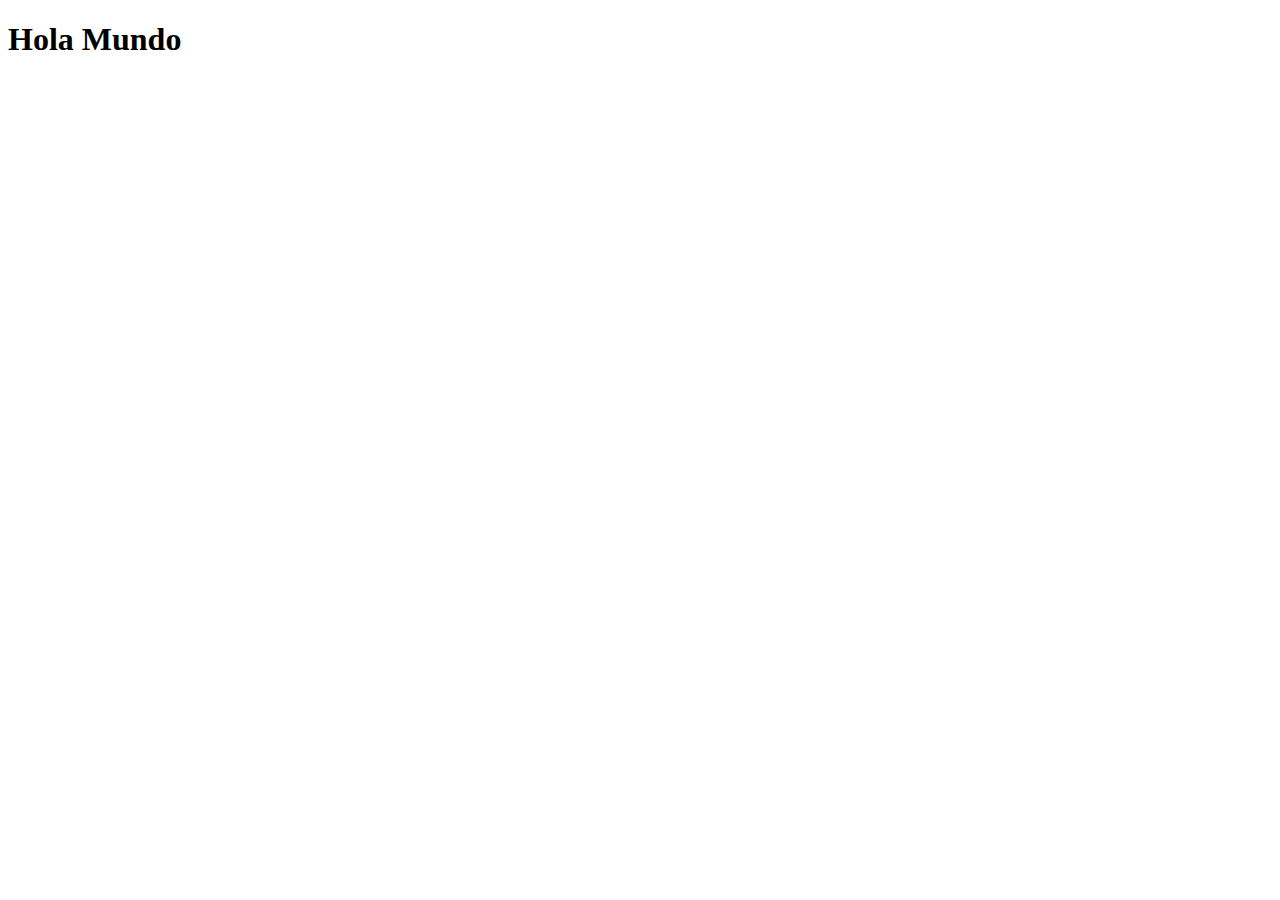
==== index.html @ de6125d1 "Add files via upload" ====
<!DOCTYPE html>
<html lang="en">
<head>
    <meta charset="UTF-8">
    <meta name="viewport" content="width=device-width, initial-scale=1.0">
    <title>Document</title>
</head>
<body>
    <h1> Hola Mundo </h1>
</body>
</html>
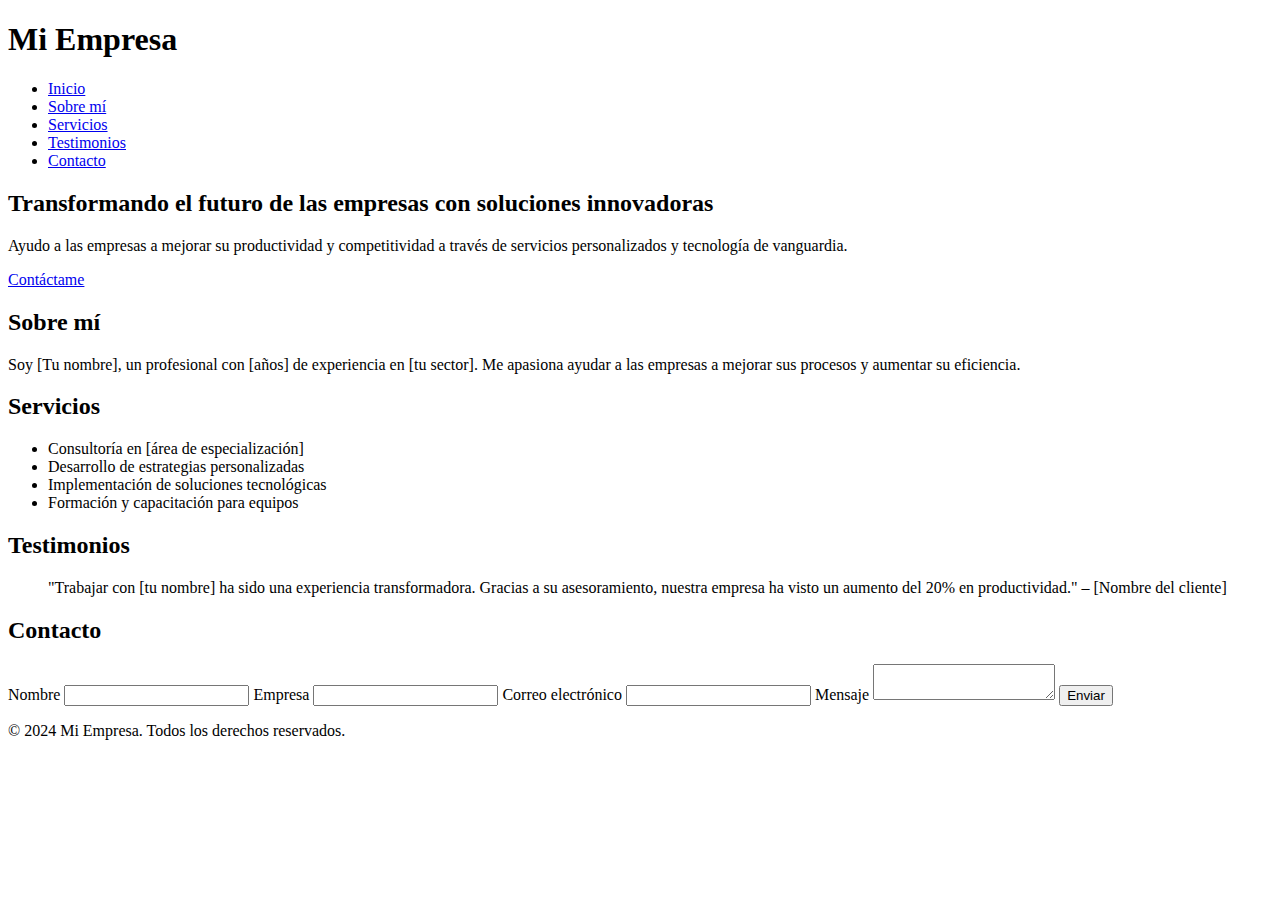
==== commit 8d3beef8: "Add files via upload" ====
--- a/index.html
+++ b/index.html
@@ -1,11 +1,93 @@
 <!DOCTYPE html>
-<html lang="en">
+<html lang="es">
 <head>
     <meta charset="UTF-8">
     <meta name="viewport" content="width=device-width, initial-scale=1.0">
-    <title>Document</title>
+    <title>Conócenos | Tu Empresa</title>
+    <link rel="stylesheet" href="./css/style.css">
 </head>
 <body>
-    <h1> Hola Mundo </h1>
+    <!-- Encabezado -->
+    <header>
+        <div class="logo">
+            <h1>Mi Empresa</h1>
+        </div>
+        <nav>
+            <ul>
+                <li><a href="#bienvenida">Inicio</a></li>
+                <li><a href="#sobre-mi">Sobre mí</a></li>
+                <li><a href="#servicios">Servicios</a></li>
+                <li><a href="#testimonios">Testimonios</a></li>
+                <li><a href="#contacto">Contacto</a></li>
+            </ul>
+        </nav>
+    </header>
+
+    <!-- Sección de bienvenida -->
+    <section id="bienvenida" class="hero">
+        <div class="hero-content">
+            <h2>Transformando el futuro de las empresas con soluciones innovadoras</h2>
+            <p>Ayudo a las empresas a mejorar su productividad y competitividad a través de servicios personalizados y tecnología de vanguardia.</p>
+            <a href="#contacto" class="cta-btn">Contáctame</a>
+        </div>
+    </section>
+
+    <!-- Sección sobre mí -->
+    <section id="sobre-mi">
+        <div class="container">
+            <h2>Sobre mí</h2>
+            <p>Soy [Tu nombre], un profesional con [años] de experiencia en [tu sector]. Me apasiona ayudar a las empresas a mejorar sus procesos y aumentar su eficiencia.</p>
+        </div>
+    </section>
+
+    <!-- Sección de servicios -->
+    <section id="servicios">
+        <div class="container">
+            <h2>Servicios</h2>
+            <ul>
+                <li>Consultoría en [área de especialización]</li>
+                <li>Desarrollo de estrategias personalizadas</li>
+                <li>Implementación de soluciones tecnológicas</li>
+                <li>Formación y capacitación para equipos</li>
+            </ul>
+        </div>
+    </section>
+
+    <!-- Sección de testimonios -->
+    <section id="testimonios">
+        <div class="container">
+            <h2>Testimonios</h2>
+            <blockquote>
+                "Trabajar con [tu nombre] ha sido una experiencia transformadora. Gracias a su asesoramiento, nuestra empresa ha visto un aumento del 20% en productividad." – [Nombre del cliente]
+            </blockquote>
+        </div>
+    </section>
+
+    <!-- Sección de contacto -->
+    <section id="contacto">
+        <div class="container">
+            <h2>Contacto</h2>
+            <form action="mailto:tu-email@dominio.com" method="post" enctype="text/plain">
+                <label for="nombre">Nombre</label>
+                <input type="text" id="nombre" name="nombre" required>
+
+                <label for="empresa">Empresa</label>
+                <input type="text" id="empresa" name="empresa">
+
+                <label for="email">Correo electrónico</label>
+                <input type="email" id="email" name="email" required>
+
+                <label for="mensaje">Mensaje</label>
+                <textarea id="mensaje" name="mensaje" required></textarea>
+
+                <button type="submit">Enviar</button>
+            </form>
+        </div>
+    </section>
+
+    <!-- Pie de página -->
+    <footer>
+        <p>&copy; 2024 Mi Empresa. Todos los derechos reservados.</p>
+    </footer>
 </body>
-</html>+</html>
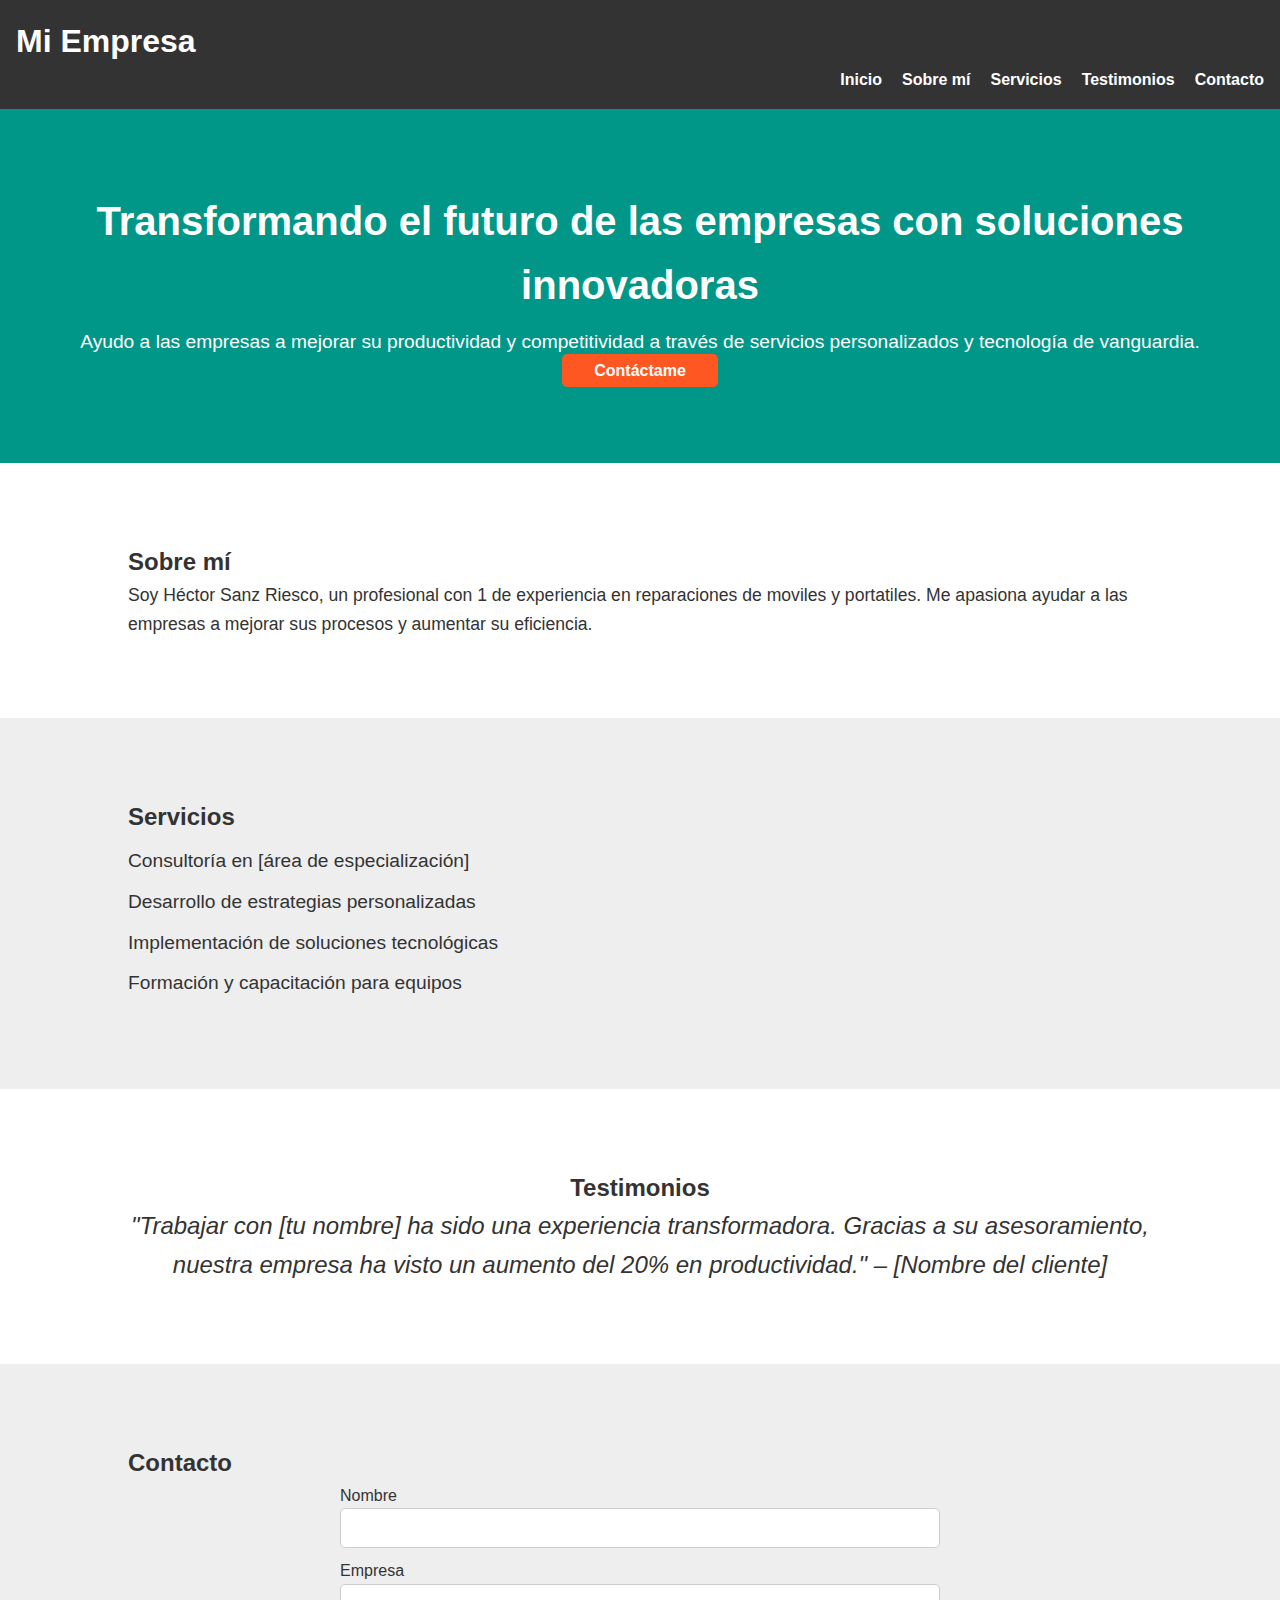
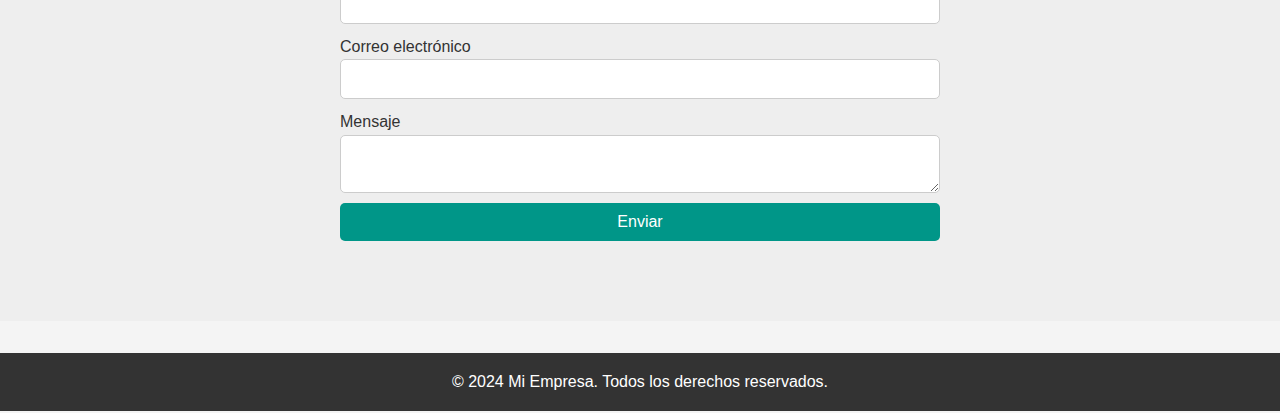
==== commit a2daf80a: "Update index.html" ====
--- a/index.html
+++ b/index.html
@@ -36,7 +36,7 @@
     <section id="sobre-mi">
         <div class="container">
             <h2>Sobre mí</h2>
-            <p>Soy [Tu nombre], un profesional con [años] de experiencia en [tu sector]. Me apasiona ayudar a las empresas a mejorar sus procesos y aumentar su eficiencia.</p>
+            <p>Soy Héctor Sanz Riesco, un profesional con 1 de experiencia en reparaciones de moviles y portatiles. Me apasiona ayudar a las empresas a mejorar sus procesos y aumentar su eficiencia.</p>
         </div>
     </section>
 
--- a/css/style.css
+++ b/css/style.css
@@ -0,0 +1,164 @@
+/* Reset de estilos */
+* {
+    margin: 0;
+    padding: 0;
+    box-sizing: border-box;
+}
+
+/* Fuentes y base */
+body {
+    font-family: Arial, sans-serif;
+    line-height: 1.6;
+    color: #333;
+    background-color: #f4f4f4;
+}
+
+a {
+    text-decoration: none;
+    color: inherit;
+}
+
+/* Encabezado */
+header {
+    background: #333;
+    color: #fff;
+    padding: 1rem;
+}
+
+header .logo h1 {
+    font-size: 2rem;
+}
+
+header nav ul {
+    list-style-type: none;
+    display: flex;
+    justify-content: flex-end;
+}
+
+header nav ul li {
+    margin-left: 20px;
+}
+
+header nav ul li a {
+    color: #fff;
+    font-weight: bold;
+}
+
+/* Sección Hero */
+.hero {
+    background: #009688;
+    color: white;
+    padding: 5rem 0;
+    text-align: center;
+}
+
+.hero h2 {
+    font-size: 2.5rem;
+}
+
+.hero p {
+    font-size: 1.2rem;
+    margin-top: 10px;
+}
+
+.hero .cta-btn {
+    background-color: #ff5722;
+    padding: 0.5rem 2rem;
+    color: #fff;
+    font-weight: bold;
+    border-radius: 5px;
+    margin-top: 20px;
+}
+
+.hero .cta-btn:hover {
+    background-color: #e64a19;
+}
+
+/* Contenedor común */
+.container {
+    width: 80%;
+    max-width: 1200px;
+    margin: 0 auto;
+    padding: 2rem 0;
+}
+
+/* Sección de Sobre mí */
+#sobre-mi {
+    background-color: #fff;
+    padding: 3rem 0;
+}
+
+#sobre-mi p {
+    font-size: 1.1rem;
+}
+
+/* Sección de Servicios */
+#servicios {
+    background-color: #eeeeee;
+    padding: 3rem 0;
+}
+
+#servicios ul {
+    list-style-type: none;
+}
+
+#servicios ul li {
+    font-size: 1.2rem;
+    margin: 10px 0;
+}
+
+/* Testimonios */
+#testimonios {
+    background-color: #fff;
+    padding: 3rem 0;
+    text-align: center;
+}
+
+#testimonios blockquote {
+    font-size: 1.5rem;
+    font-style: italic;
+}
+
+/* Formulario de contacto */
+#contacto {
+    background-color: #eeeeee;
+    padding: 3rem 0;
+}
+
+form {
+    display: flex;
+    flex-direction: column;
+    max-width: 600px;
+    margin: 0 auto;
+}
+
+form input,
+form textarea {
+    margin-bottom: 10px;
+    padding: 10px;
+    font-size: 1rem;
+    border: 1px solid #ccc;
+    border-radius: 5px;
+}
+
+form button {
+    padding: 10px;
+    background-color: #009688;
+    color: #fff;
+    border: none;
+    border-radius: 5px;
+    font-size: 1rem;
+}
+
+form button:hover {
+    background-color: #00796b;
+}
+
+/* Pie de página */
+footer {
+    background-color: #333;
+    color: white;
+    text-align: center;
+    padding: 1rem 0;
+    margin-top: 2rem;
+}
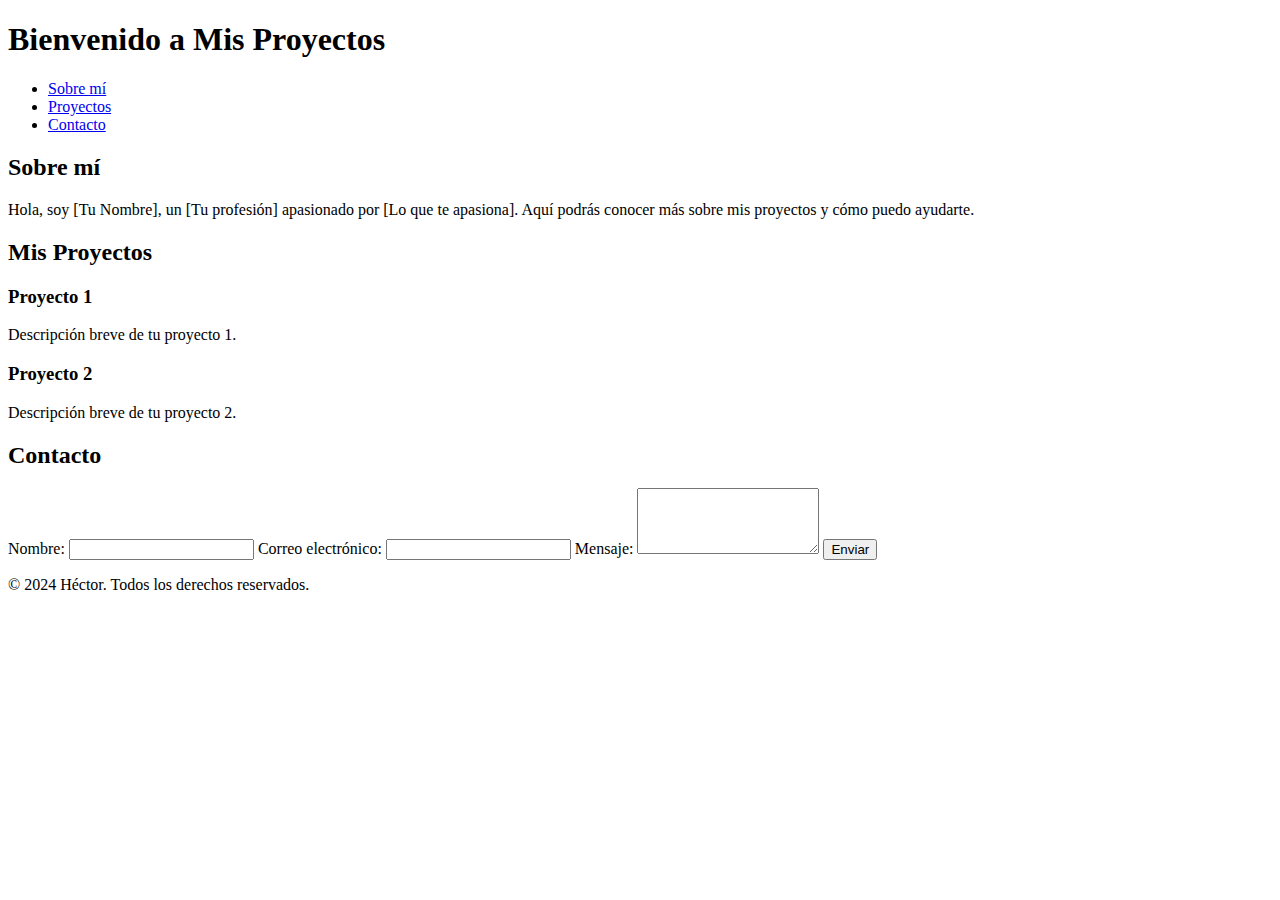
==== commit 2ed709ca: "Add files via upload" ====
--- a/index.html
+++ b/index.html
@@ -3,91 +3,57 @@
 <head>
     <meta charset="UTF-8">
     <meta name="viewport" content="width=device-width, initial-scale=1.0">
-    <title>Conócenos | Tu Empresa</title>
+    <title>Mis Proyectos</title>
     <link rel="stylesheet" href="./css/style.css">
 </head>
 <body>
-    <!-- Encabezado -->
     <header>
-        <div class="logo">
-            <h1>Mi Empresa</h1>
-        </div>
+        <h1>Bienvenido a Mis Proyectos</h1>
         <nav>
             <ul>
-                <li><a href="#bienvenida">Inicio</a></li>
-                <li><a href="#sobre-mi">Sobre mí</a></li>
-                <li><a href="#servicios">Servicios</a></li>
-                <li><a href="#testimonios">Testimonios</a></li>
-                <li><a href="#contacto">Contacto</a></li>
+                <li><a href="#about">Sobre mí</a></li>
+                <li><a href="#projects">Proyectos</a></li>
+                <li><a href="#contact">Contacto</a></li>
             </ul>
         </nav>
     </header>
 
-    <!-- Sección de bienvenida -->
-    <section id="bienvenida" class="hero">
-        <div class="hero-content">
-            <h2>Transformando el futuro de las empresas con soluciones innovadoras</h2>
-            <p>Ayudo a las empresas a mejorar su productividad y competitividad a través de servicios personalizados y tecnología de vanguardia.</p>
-            <a href="#contacto" class="cta-btn">Contáctame</a>
-        </div>
+    <section id="about">
+        <h2>Sobre mí</h2>
+        <p>Hola, soy [Tu Nombre], un [Tu profesión] apasionado por [Lo que te apasiona]. Aquí podrás conocer más sobre mis proyectos y cómo puedo ayudarte.</p>
     </section>
 
-    <!-- Sección sobre mí -->
-    <section id="sobre-mi">
-        <div class="container">
-            <h2>Sobre mí</h2>
-            <p>Soy Héctor Sanz Riesco, un profesional con 1 de experiencia en reparaciones de moviles y portatiles. Me apasiona ayudar a las empresas a mejorar sus procesos y aumentar su eficiencia.</p>
+    <section id="projects">
+        <h2>Mis Proyectos</h2>
+        <div class="project">
+            <h3>Proyecto 1</h3>
+            <p>Descripción breve de tu proyecto 1.</p>
         </div>
+        <div class="project">
+            <h3>Proyecto 2</h3>
+            <p>Descripción breve de tu proyecto 2.</p>
+        </div>
+        <!-- Agrega más proyectos según sea necesario -->
     </section>
 
-    <!-- Sección de servicios -->
-    <section id="servicios">
-        <div class="container">
-            <h2>Servicios</h2>
-            <ul>
-                <li>Consultoría en [área de especialización]</li>
-                <li>Desarrollo de estrategias personalizadas</li>
-                <li>Implementación de soluciones tecnológicas</li>
-                <li>Formación y capacitación para equipos</li>
-            </ul>
-        </div>
+    <section id="contact">
+        <h2>Contacto</h2>
+        <form action="./php/send_email.php" method="post">
+            <label for="name">Nombre:</label>
+            <input type="text" id="name" name="name" required>
+
+            <label for="email">Correo electrónico:</label>
+            <input type="email" id="email" name="email" required>
+
+            <label for="message">Mensaje:</label>
+            <textarea id="message" name="message" rows="4" required></textarea>
+
+            <button type="submit">Enviar</button>
+        </form>
     </section>
 
-    <!-- Sección de testimonios -->
-    <section id="testimonios">
-        <div class="container">
-            <h2>Testimonios</h2>
-            <blockquote>
-                "Trabajar con [tu nombre] ha sido una experiencia transformadora. Gracias a su asesoramiento, nuestra empresa ha visto un aumento del 20% en productividad." – [Nombre del cliente]
-            </blockquote>
-        </div>
-    </section>
-
-    <!-- Sección de contacto -->
-    <section id="contacto">
-        <div class="container">
-            <h2>Contacto</h2>
-            <form action="mailto:tu-email@dominio.com" method="post" enctype="text/plain">
-                <label for="nombre">Nombre</label>
-                <input type="text" id="nombre" name="nombre" required>
-
-                <label for="empresa">Empresa</label>
-                <input type="text" id="empresa" name="empresa">
-
-                <label for="email">Correo electrónico</label>
-                <input type="email" id="email" name="email" required>
-
-                <label for="mensaje">Mensaje</label>
-                <textarea id="mensaje" name="mensaje" required></textarea>
-
-                <button type="submit">Enviar</button>
-            </form>
-        </div>
-    </section>
-
-    <!-- Pie de página -->
     <footer>
-        <p>&copy; 2024 Mi Empresa. Todos los derechos reservados.</p>
+        <p>&copy; 2024 Héctor. Todos los derechos reservados.</p>
     </footer>
 </body>
 </html>
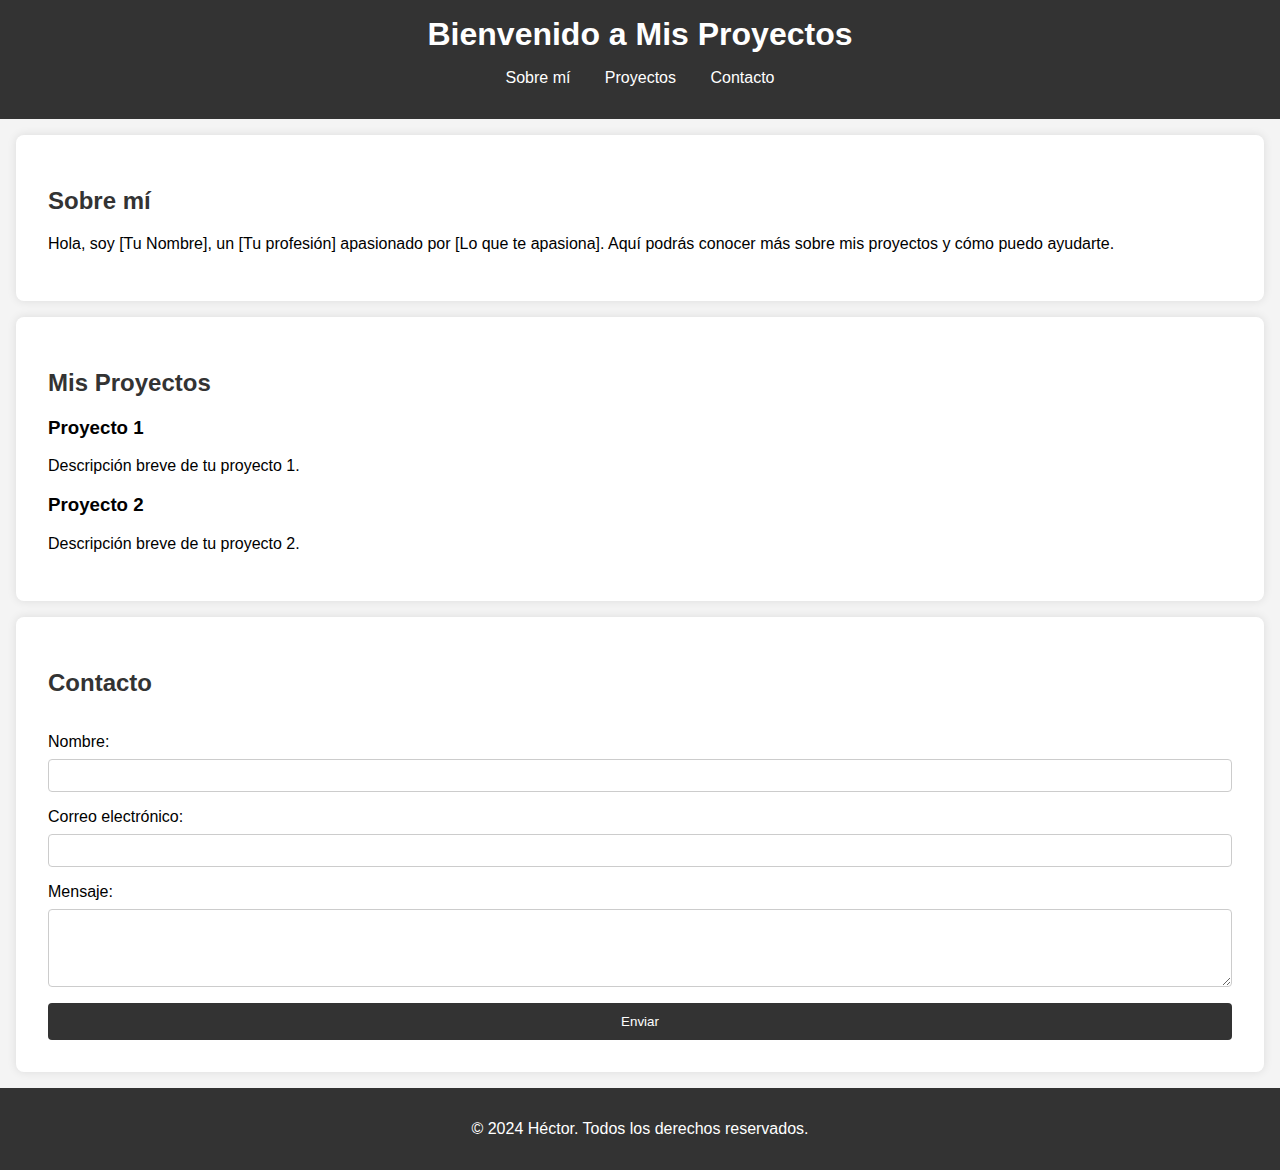
==== commit 64ed6c43: "Update index.html" ====
--- a/index.html
+++ b/index.html
@@ -4,7 +4,7 @@
     <meta charset="UTF-8">
     <meta name="viewport" content="width=device-width, initial-scale=1.0">
     <title>Mis Proyectos</title>
-    <link rel="stylesheet" href="./css/style.css">
+    <link rel="stylesheet" href="./SobreMi-Vercel/css/style.css">
 </head>
 <body>
     <header>
@@ -38,7 +38,7 @@
 
     <section id="contact">
         <h2>Contacto</h2>
-        <form action="./php/send_email.php" method="post">
+        <form action="./SobreMi-Vercel/php/send_email.php" method="post">
             <label for="name">Nombre:</label>
             <input type="text" id="name" name="name" required>
 
--- a/SobreMi-Vercel/css/style.css
+++ b/SobreMi-Vercel/css/style.css
@@ -0,0 +1,85 @@
+body {
+    font-family: Arial, sans-serif;
+    margin: 0;
+    padding: 0;
+    background-color: #f4f4f4;
+}
+
+header {
+    background-color: #333;
+    color: white;
+    padding: 1rem 0;
+    text-align: center;
+}
+
+header h1 {
+    margin: 0;
+}
+
+nav ul {
+    list-style-type: none;
+    padding: 0;
+}
+
+nav ul li {
+    display: inline;
+    margin: 0 15px;
+}
+
+nav ul li a {
+    color: white;
+    text-decoration: none;
+}
+
+section {
+    padding: 2rem;
+    margin: 1rem;
+    background-color: white;
+    border-radius: 8px;
+    box-shadow: 0 0 10px rgba(0, 0, 0, 0.1);
+}
+
+h2 {
+    color: #333;
+}
+
+.project {
+    margin-bottom: 1rem;
+}
+
+form {
+    display: flex;
+    flex-direction: column;
+}
+
+form label {
+    margin-top: 1rem;
+}
+
+form input, form textarea {
+    padding: 0.5rem;
+    margin-top: 0.5rem;
+    border: 1px solid #ccc;
+    border-radius: 4px;
+}
+
+form button {
+    margin-top: 1rem;
+    padding: 0.7rem;
+    background-color: #333;
+    color: white;
+    border: none;
+    border-radius: 4px;
+    cursor: pointer;
+}
+
+form button:hover {
+    background-color: #555;
+}
+
+footer {
+    text-align: center;
+    padding: 1rem;
+    background-color: #333;
+    color: white;
+}
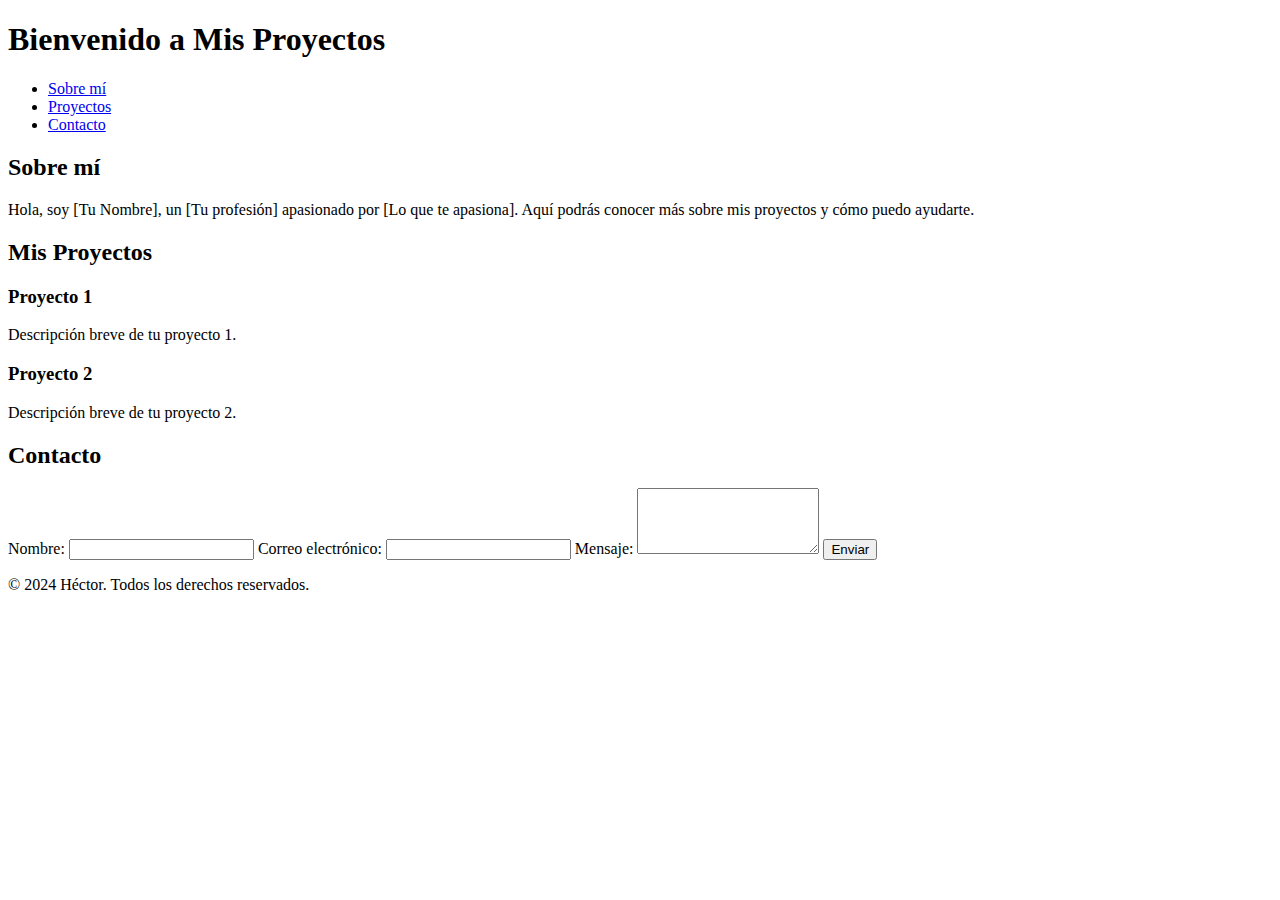
==== commit dbaf14ff: "Update index.html" ====
--- a/index.html
+++ b/index.html
@@ -4,7 +4,8 @@
     <meta charset="UTF-8">
     <meta name="viewport" content="width=device-width, initial-scale=1.0">
     <title>Mis Proyectos</title>
-    <link rel="stylesheet" href="./SobreMi-Vercel/css/style.css">
+    <script src="https://cdn.emailjs.com/dist/email.min.js"></script>
+    <link rel="stylesheet" href="style.css">
 </head>
 <body>
     <header>
@@ -38,7 +39,12 @@
 
     <section id="contact">
         <h2>Contacto</h2>
-        <form action="./SobreMi-Vercel/php/send_email.php" method="post">
+        
+        <!-- Mensaje de éxito o error -->
+        <div id="responseMessage"></div>
+        
+        <!-- Formulario de contacto -->
+        <form id="contactForm">
             <label for="name">Nombre:</label>
             <input type="text" id="name" name="name" required>
 
@@ -55,5 +61,37 @@
     <footer>
         <p>&copy; 2024 Héctor. Todos los derechos reservados.</p>
     </footer>
+
+    <script>
+        // Inicializa el SDK de EmailJS
+        (function(){
+            emailjs.init("TU_API_KEY");
+        })();
+
+        // Configura el envío del formulario
+        const form = document.getElementById('contactForm');
+        form.addEventListener('submit', function(event) {
+            event.preventDefault();
+
+            // Recoge los datos del formulario
+            const formData = new FormData(form);
+            const name = formData.get('name');
+            const email = formData.get('email');
+            const message = formData.get('message');
+
+            // Usa EmailJS para enviar el correo
+            emailjs.send("TU_ID_SERVICIO", "TU_ID_PLANTILLA", {
+                from_name: name,
+                from_email: email,
+                message: message
+            })
+            .then(function(response) {
+                document.getElementById('responseMessage').innerHTML = "¡Mensaje enviado con éxito!";
+                form.reset();
+            }, function(error) {
+                document.getElementById('responseMessage').innerHTML = "Hubo un error, por favor intenta nuevamente.";
+            });
+        });
+    </script>
 </body>
 </html>
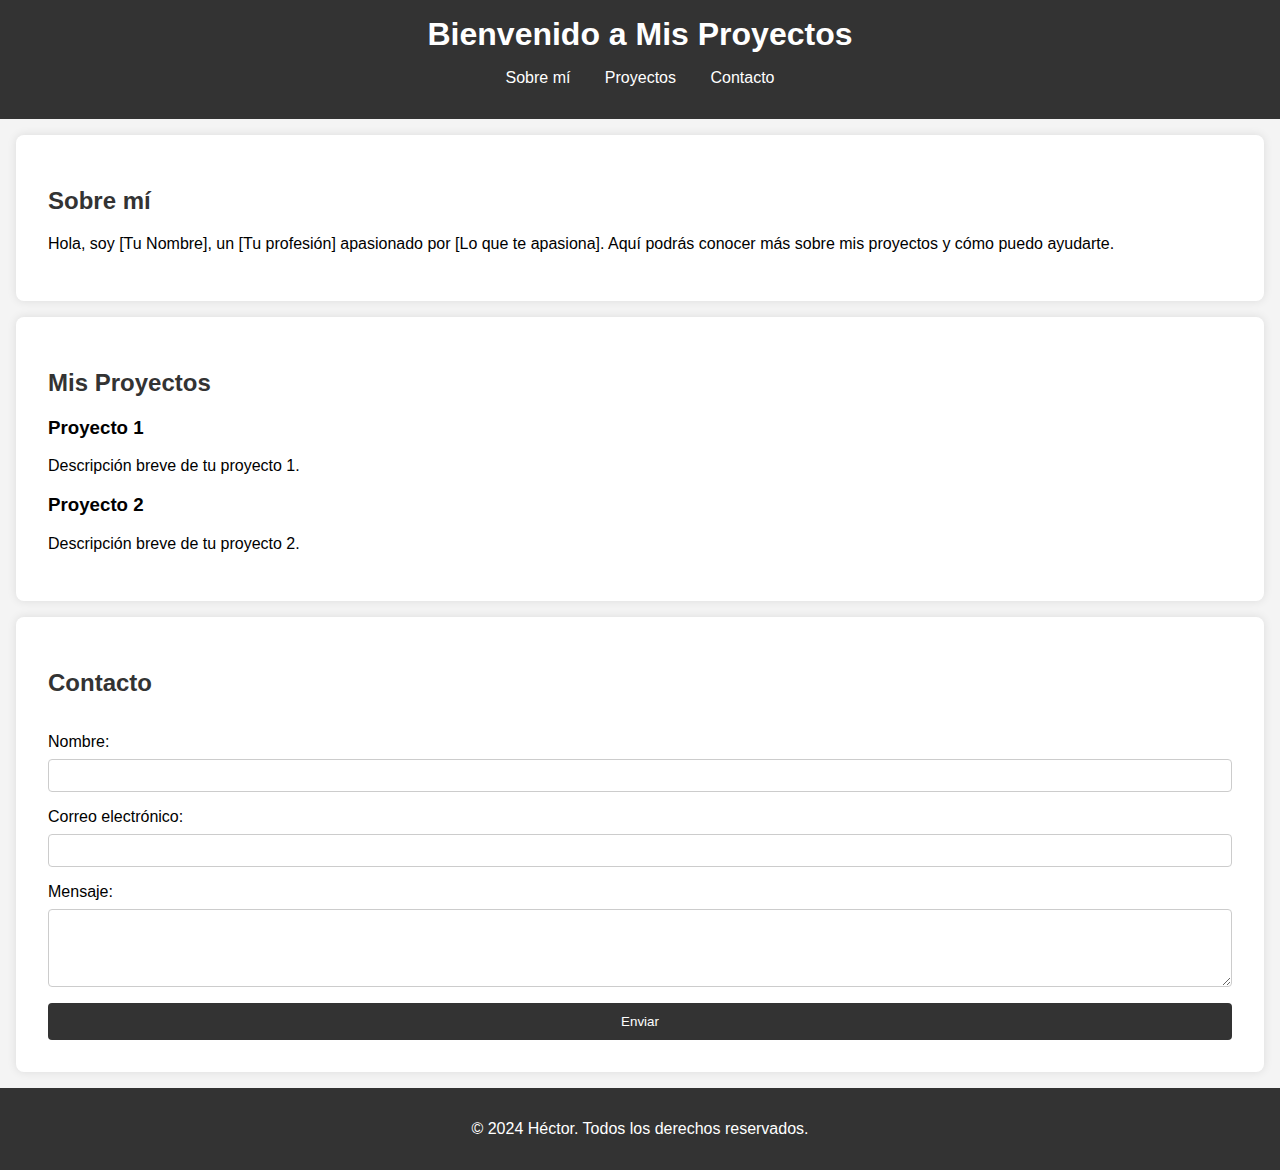
==== commit 68148431: "Update index.html" ====
--- a/index.html
+++ b/index.html
@@ -5,7 +5,7 @@
     <meta name="viewport" content="width=device-width, initial-scale=1.0">
     <title>Mis Proyectos</title>
     <script src="https://cdn.emailjs.com/dist/email.min.js"></script>
-    <link rel="stylesheet" href="style.css">
+    <link rel="stylesheet" href="./SobreMi-Vercel/css/style.css">
 </head>
 <body>
     <header>
--- a/SobreMi-Vercel/css/style.css
+++ b/SobreMi-Vercel/css/style.css
@@ -0,0 +1,85 @@
+body {
+    font-family: Arial, sans-serif;
+    margin: 0;
+    padding: 0;
+    background-color: #f4f4f4;
+}
+
+header {
+    background-color: #333;
+    color: white;
+    padding: 1rem 0;
+    text-align: center;
+}
+
+header h1 {
+    margin: 0;
+}
+
+nav ul {
+    list-style-type: none;
+    padding: 0;
+}
+
+nav ul li {
+    display: inline;
+    margin: 0 15px;
+}
+
+nav ul li a {
+    color: white;
+    text-decoration: none;
+}
+
+section {
+    padding: 2rem;
+    margin: 1rem;
+    background-color: white;
+    border-radius: 8px;
+    box-shadow: 0 0 10px rgba(0, 0, 0, 0.1);
+}
+
+h2 {
+    color: #333;
+}
+
+.project {
+    margin-bottom: 1rem;
+}
+
+form {
+    display: flex;
+    flex-direction: column;
+}
+
+form label {
+    margin-top: 1rem;
+}
+
+form input, form textarea {
+    padding: 0.5rem;
+    margin-top: 0.5rem;
+    border: 1px solid #ccc;
+    border-radius: 4px;
+}
+
+form button {
+    margin-top: 1rem;
+    padding: 0.7rem;
+    background-color: #333;
+    color: white;
+    border: none;
+    border-radius: 4px;
+    cursor: pointer;
+}
+
+form button:hover {
+    background-color: #555;
+}
+
+footer {
+    text-align: center;
+    padding: 1rem;
+    background-color: #333;
+    color: white;
+}
